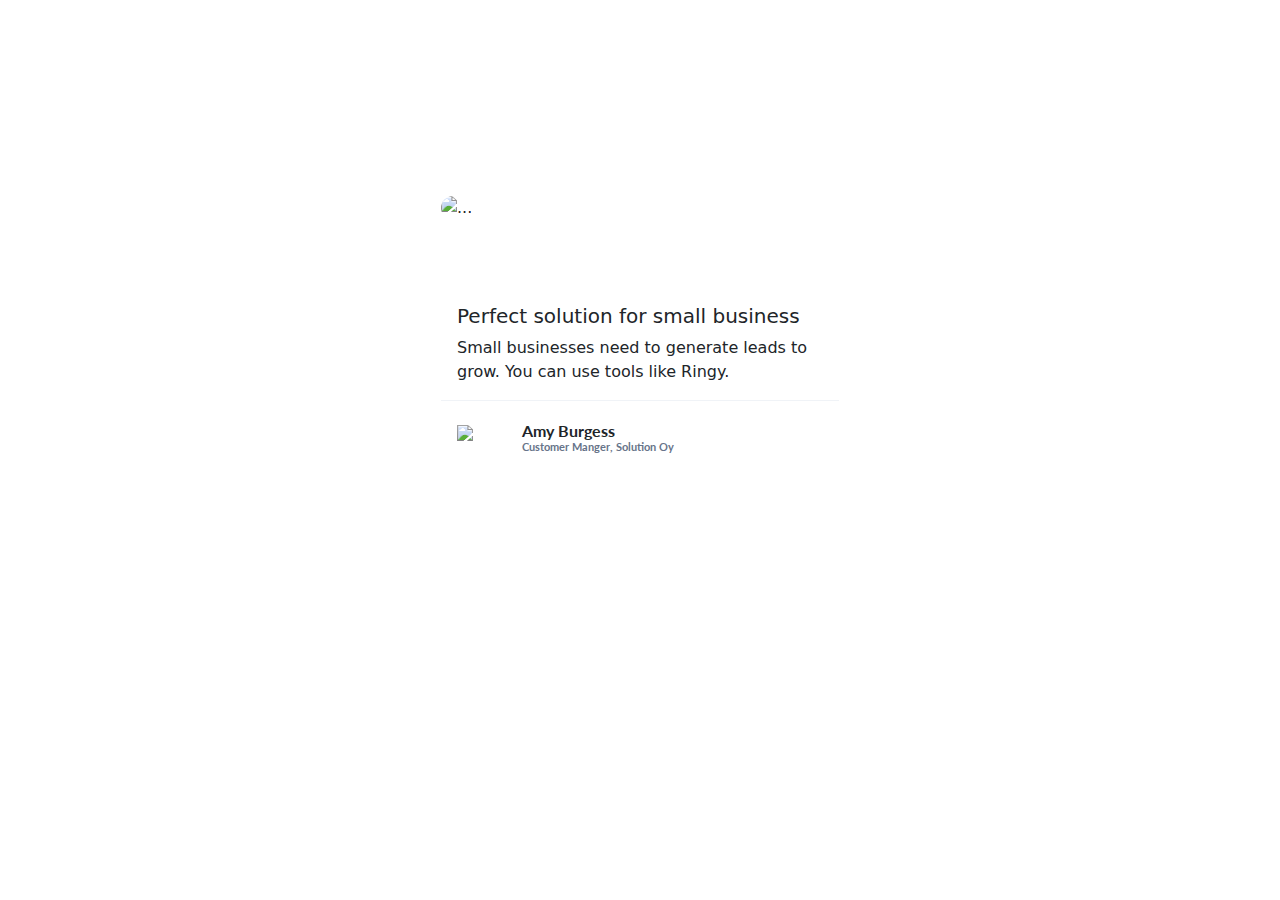
==== index.html @ 8809741e "updated" ====
<!DOCTYPE html>
<html lang="en">
<head>
    <meta charset="UTF-8">
    <meta name="viewport" content="width=device-width, initial-scale=1.0">
    <title>Poppins</title>
    <link href="2.css" rel="stylesheet">
    <link href="https://cdn.jsdelivr.net/npm/bootstrap@5.3.3/dist/css/bootstrap.min.css" rel="stylesheet">

    <link rel="preconnect" href="https://fonts.googleapis.com">
    <link rel="preconnect" href="https://fonts.gstatic.com" crossorigin>
    <link href="https://fonts.googleapis.com/css2?family=Poppins:ital,wght@0,100;0,200;0,300;0,400;0,500;0,600;0,700;0,800;0,900;1,100;1,200;1,300;1,400;1,500;1,600;1,700;1,800;1,900&display=swap" rel="stylesheet">

    <style>
    @import url('https://fonts.googleapis.com/css2?family=Poppins&display=swap');
    @import url('https://fonts.googleapis.com/css2?family=Lato&display=swap');
    </style>

</head>
<body class="container d-flex flex-wrap justify-content-center align-items-center vh-100 bg-F2F5F9" >

    <div class="card" style="width: 25rem; height: 32rem; border-color: #FFFFFF; border-radius: 13px">
        <div class="content" style="position: relative;">
            <img src="dccl--responsive-business-blog-card/hero-image-business-card.png" class="card-img-top" style="border-radius: 12px" alt="...">
            <svg class="card-img-buttom" height="68" viewBox="0 0 418 68" fill="none" xmlns="http://www.w3.org/2000/svg">
                <path fill-rule="evenodd" clip-rule="evenodd" d="M0 29.2723C49.8111 33.1558 142.803 32.8672 173.912 28.8749C195.536 26.0997 215.146 21.9909 234.225 17.9931C243.347 16.0818 252.413 13.6909 261.547 11.2823C282.757 5.6889 304.329 0 327.8 0C349.718 0 369.892 9.71262 388.837 18.8332C394.823 21.7151 400.687 24.5379 406.444 26.9765L406.452 26.9802L406.458 26.9827C410.375 28.6417 414.222 30.2715 418 31.8183V67.722H0V29.2723ZM304.713 10.8978C305.217 11.4203 304.096 11.8313 303.176 12.1689L303.163 12.1738C302.851 12.2881 302.668 12.367 302.533 12.4248C302.27 12.5383 302.193 12.5713 301.703 12.6336C301.614 12.645 301.39 12.709 301.174 12.7707C300.972 12.8285 300.777 12.8843 300.706 12.8931C300.332 12.9395 300.051 13.0553 299.804 13.1569C299.651 13.2199 299.512 13.2774 299.371 13.3097C298.465 13.518 297.552 13.6865 296.714 13.8413L296.611 13.8603C295.721 14.0246 294.911 14.176 294.129 14.3606C292.627 14.715 291.114 15.0207 289.646 15.3132L289.196 15.4027C288.57 15.5272 288.04 15.5887 287.52 15.6488C286.942 15.7158 286.377 15.7812 285.709 15.9304C284.87 16.1179 284.191 16.2304 283.523 16.3414C282.763 16.4674 282.016 16.5914 281.058 16.8208C280.818 16.8782 280.245 16.9899 279.673 17.1015L279.672 17.1016C279.105 17.2121 278.538 17.3225 278.299 17.3795C277.3 17.6176 276.436 17.7684 276.105 17.1908C275.878 16.7954 275.95 16.7592 276.351 16.5578C276.536 16.4651 276.79 16.3374 277.117 16.1235C277.35 16.0678 277.907 15.8865 278.463 15.7052C279.018 15.5241 279.574 15.343 279.81 15.2866C280.655 15.0841 281.27 14.8999 281.872 14.7191L281.872 14.719C282.557 14.5135 283.228 14.3124 284.207 14.0937C285.549 13.7939 286.904 13.5246 288.217 13.2634L288.217 13.2633L288.669 13.1734C290.137 12.8809 291.556 12.5936 292.943 12.2661C293.892 12.0423 294.845 11.8655 295.719 11.7041L295.773 11.6943C296.205 11.6144 296.459 11.6286 296.697 11.642C296.942 11.6557 297.172 11.6686 297.563 11.5785C297.83 11.5171 298.205 11.4122 298.603 11.3013C299.263 11.1169 299.983 10.9155 300.368 10.8686L300.455 10.858C300.541 10.8475 300.622 10.8374 300.698 10.8278C301.464 10.7303 301.88 10.6507 302.126 10.5602C303.049 10.2217 304.207 10.3728 304.713 10.8978ZM16.1592 34.1874C16.6926 34.115 17.342 34.0268 17.2485 33.5155C17.1545 33.0017 16.6448 32.644 16.1099 32.7166C15.9668 32.7361 15.7464 32.712 15.3539 32.6293C15.3023 32.6184 15.2459 32.606 15.1857 32.5928L15.1852 32.5927C14.9885 32.5496 14.5884 32.5571 14.2219 32.5641C14.0015 32.5683 13.7932 32.5722 13.6487 32.5648C13.4367 32.5538 13.3309 32.4962 13.218 32.4349C13.1079 32.375 12.9911 32.3114 12.7624 32.284L12.7343 32.2807C12.2724 32.2254 11.7683 32.1656 11.2531 32.1435C10.4996 32.1112 9.74266 32.0412 8.96067 31.9649L8.7202 31.9414C8.02079 31.8729 7.29944 31.8022 6.5753 31.7577C6.04695 31.7252 5.67093 31.743 5.28674 31.7612C4.94861 31.7772 4.60415 31.7935 4.14393 31.7761C4.01586 31.7713 3.70012 31.7973 3.38453 31.8232C3.06837 31.8493 2.75236 31.8753 2.62534 31.8703C2.40949 31.9692 2.25245 32.016 2.13846 32.05C1.89085 32.1239 1.84636 32.1372 1.84347 32.4922C1.83925 33.0107 2.29369 33.0723 2.83671 33.0937C2.9669 33.0988 3.26797 33.1302 3.56954 33.1616C3.87373 33.1932 4.17841 33.225 4.30874 33.2299C4.82981 33.2496 5.22098 33.3078 5.61834 33.3669C5.96839 33.419 6.32324 33.4718 6.77593 33.4996C7.13647 33.5218 7.42413 33.5878 7.71869 33.6555C7.9832 33.7162 8.25327 33.7782 8.58667 33.8109L8.82622 33.8343C9.60817 33.9105 10.4152 33.9857 11.2307 34.0207C11.6555 34.039 12.0842 34.0888 12.5545 34.1451L12.6088 34.1516C13.0521 34.2047 13.5348 34.2626 14.025 34.2879C14.101 34.2918 14.1837 34.2759 14.2742 34.2586C14.4204 34.2305 14.5869 34.1985 14.7782 34.2399C14.8148 34.2478 14.9235 34.2447 15.036 34.2416C15.1562 34.2382 15.2808 34.2347 15.3265 34.2443C15.5775 34.2972 15.6234 34.2874 15.781 34.2536C15.8614 34.2364 15.9708 34.213 16.1515 34.1884L16.1592 34.1874Z" fill="white"/>
            </svg>
        </div>
        <div class="card-body">
            <h5 class="card-title">Perfect solution for small business</h5>
            <p class="card-text">Small businesses need to generate leads to grow. You can use tools like Ringy.</p>
            <hr style="height: 5px; color: #c5d1e0; margin: 1rem -1rem;">
            
            <footer style="box-sizing: border-box;">
                <div class="row">
                    <div class="col-2">
                        <img class="avatar" src="dccl--responsive-business-blog-card/avatar-image-business-card.png">
                    </div>
                    <div class="col-10">
                        <h6 style="font-family: lato; font-weight: bold;">Amy Burgess</h6>
                        <p style="font-family: lato; font-size: 11px; color: #677489; font-weight: bold; margin-top: -9px;">Customer Manger, Solution Oy</p>
                    </div>
                </div>
                
            </footer>
        </div>
        
            
        
    </div>
    
</body>
</html>
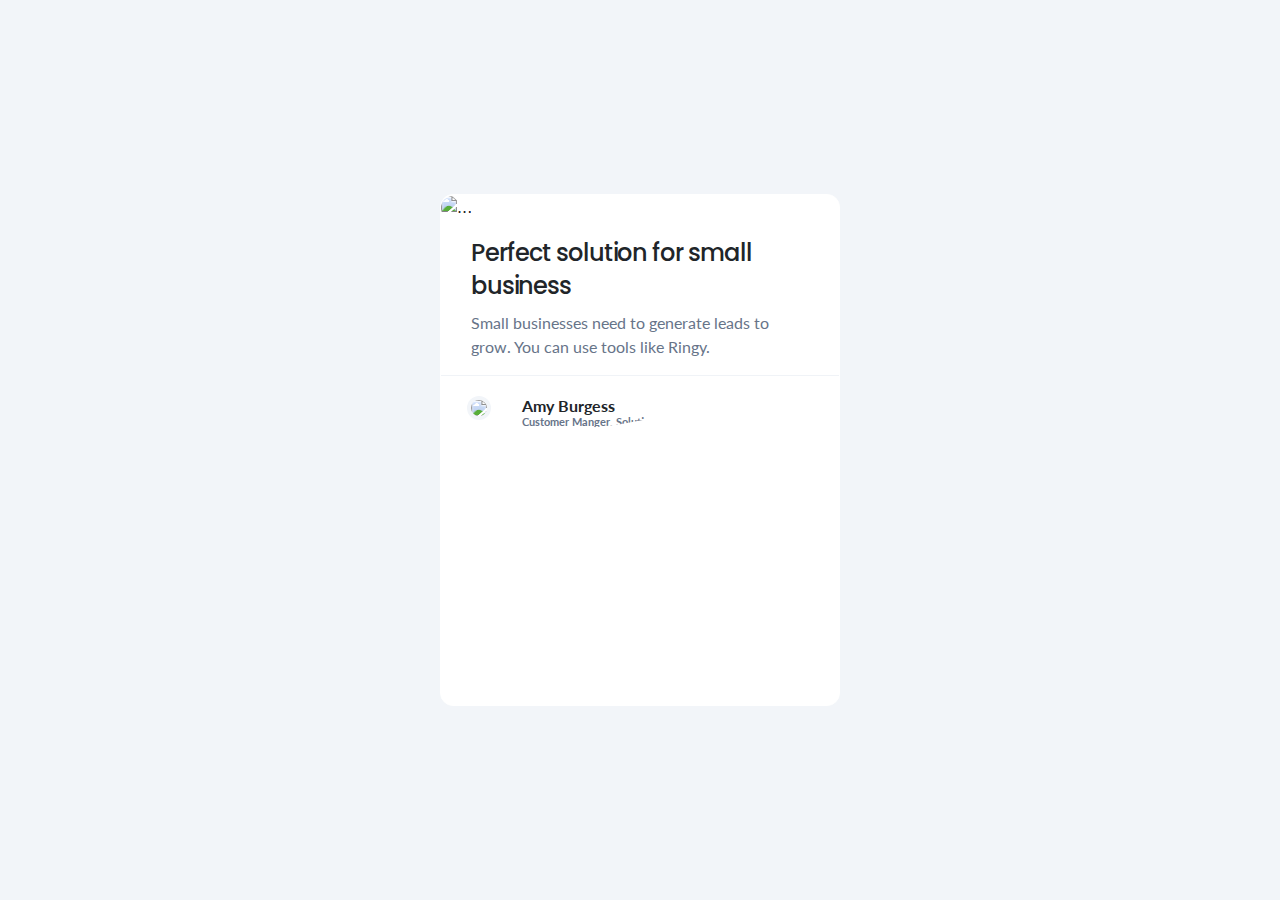
==== commit 958c234b: "Update index.html" ====
--- a/index.html
+++ b/index.html
@@ -4,7 +4,7 @@
     <meta charset="UTF-8">
     <meta name="viewport" content="width=device-width, initial-scale=1.0">
     <title>Poppins</title>
-    <link href="2.css" rel="stylesheet">
+    <link href="style.css" rel="stylesheet">
     <link href="https://cdn.jsdelivr.net/npm/bootstrap@5.3.3/dist/css/bootstrap.min.css" rel="stylesheet">
 
     <link rel="preconnect" href="https://fonts.googleapis.com">
@@ -50,4 +50,4 @@
     </div>
     
 </body>
-</html>+</html>
--- a/style.css
+++ b/style.css
@@ -0,0 +1,28 @@
+body{
+    background-color: #F2F5F9 !important;
+}
+svg{
+    position: absolute;
+    left : 0px;
+    top : 202px;
+    width: 100%;
+}
+.card-title{
+    font-family: poppins;
+    font-size: 24px;
+    margin: 0px 14px;
+    letter-spacing: -1px;
+    line-height: 1.4 !important;
+}
+.card-text{
+    font-family: lato;
+    font-size: 16px;
+    color: #677489;
+    margin: 0px 14px;
+}
+.avatar{
+    border-radius: 100%;
+    margin: 0px 14px;
+    width: 35px;
+    box-shadow: 0px 0px 0px 4px #F2F5F9;
+}